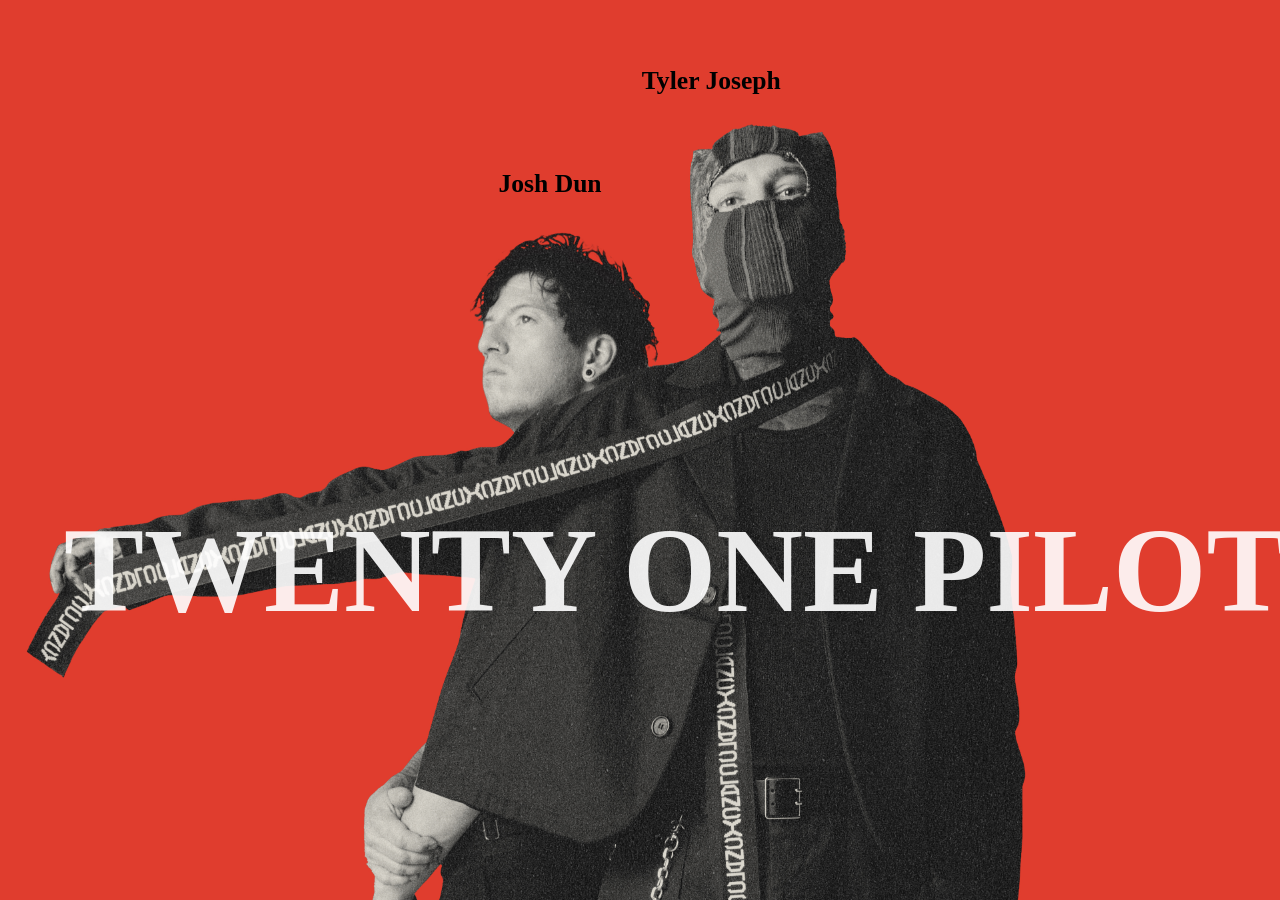
==== index.html @ e41e5c64 "Add files via upload" ====
<!DOCTYPE html>
<html lang="en">
<head>
    <meta charset="UTF-8">
    <meta name="viewport" content="width=device-width, initial-scale=1.0">
    <title>TWENTY ONE PILOTS</title>
    <link rel="stylesheet" href="Index.css">

</head>
<body>

<h1 class="nomebanda">Twenty One Pilots</h1>

<h2 class = "vocalista">Tyler Joseph</h2>
<h3 class = "baterista">Josh Dun</h3>



</body>
</html>
---- Index.css ----
body{
    background-image: url(imagem/celular.jpg);
    background-size: cover;
    background-position: center;
    background-repeat: no-repeat;
    background-attachment: fixed;
    
}
h1{
    color: rgba(209, 44, 44, 0.932);
    font-family: "Nickel Gothic V3 Variable";
    font-stretch: expanded;
    font-size: clamp(60px, 5vw, 90px);
    bottom: 85%;
    right: 15%;
    position: absolute;
    text-transform: uppercase;
    max-width: 80%;
    text-align: center;
    display: inline-block;
    white-space: nowrap;
}

    h3{
    font-family: "Nickel Gothic V3";
    font-size: clamp(20px, 2vw, 28px);
    position: absolute;
    bottom: 50%;
    right: 80%;
    text-align: center;
    white-space: nowrap;
    display: inline-block;
}
    h2{
    font-family: "Nickel Gothic V3";
    font-size: clamp(20px, 2vw, 28px);
    position: absolute;
    bottom: 40%;
    right: 10%;
    text-align: center;
    white-space: nowrap;
    display: inline-block;
}

@media (min-width: 768px) and (max-width: 1024px){

    body{
        background-image: url(imagem/tablet.jpg);
    }
    h1{
    color: rgba(255, 255, 255, 0.904);
    font-family: "Nickel Gothic V3 Variable";
    font-stretch: expanded;
    font-size: clamp(60px, 5vw, 90px);
    bottom: 20%;
    right: 15%;
    position: absolute;
    text-transform: uppercase;
    white-space: nowrap;
    text-align: center;
    display: inline-block;
}
    h2{
    color: rgba(255, 255, 255, 0.904);
    font-family: "Nickel Gothic V3";
    font-size: clamp(20px, 2vw, 28px);
    position: absolute;
    bottom: 78%;
    right: 35%;
    text-align: center;
    white-space: nowrap;
    display: inline-block;
}
    h3{
    color: rgba(255, 255, 255, 0.904);
    font-family: "Nickel Gothic V3";
    font-size: clamp(20px, 2vw, 28px);
    position: absolute;
    bottom: 85%;
    right: 60%;
    text-align: center;
    white-space: nowrap;
    display: inline-block;
}
}

@media (min-width: 1025px){
    body{
        background-image: url(imagem/pc.jpg);
        margin-top: 600px;
    }
    
    h1{
    color: rgba(255, 255, 255, 0.904);
    font-family: "Nickel Gothic V3 Variable";
    font-stretch: 125%;
    font-size: clamp(120px, 2vw, 28px);
    bottom: 20%;
    right: 15%;
    position: absolute;
    text-align: center;
    text-transform: uppercase;
    white-space: nowrap;
    display: inline-block;
}
     
    h2{
    font-family: "Nickel Gothic V3";
    font-size: clamp(14px, 2vw, 28px);
    position: absolute;
    bottom: 87%;
    right: 39%;
    text-align: center;
    white-space: nowrap;
    display: inline-block;
}
    h3{
    font-family: "Nickel Gothic V3";
    font-stretch: expanded;
    font-size: clamp(14px, 2vw, 28px);
    position: absolute;
    bottom: 75%;
    right: 53%;
    text-align: center;
    white-space: nowrap;
    display: inline-block;
}
    
}
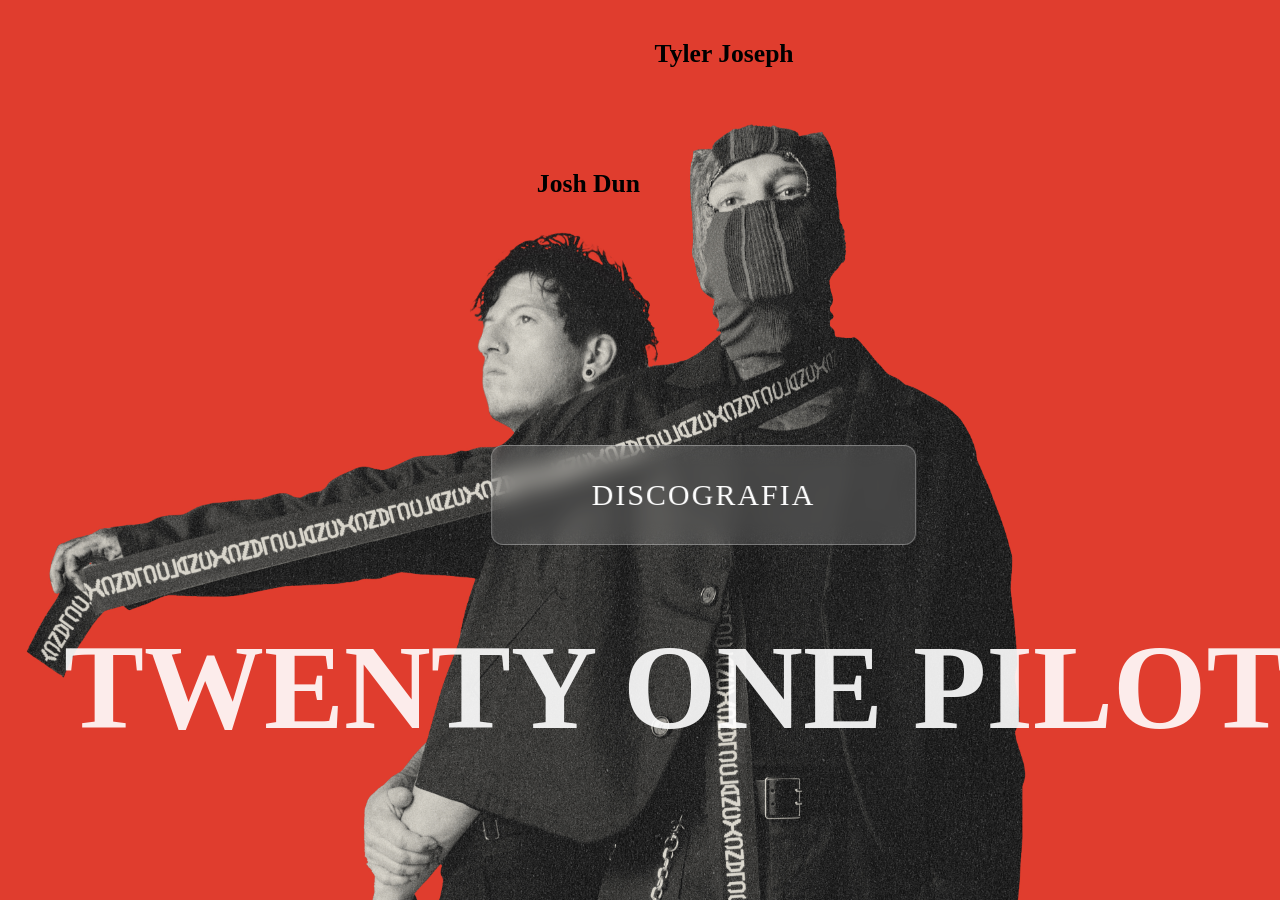
==== commit f9edf0ef: "Add files via upload" ====
--- a/index.html
+++ b/index.html
@@ -1,5 +1,5 @@
 <!DOCTYPE html>
-<html lang="en">
+<html lang="pt">
 <head>
     <meta charset="UTF-8">
     <meta name="viewport" content="width=device-width, initial-scale=1.0">
@@ -9,10 +9,26 @@
 </head>
 <body>
 
-<h1 class="nomebanda">Twenty One Pilots</h1>
+<h1 >
+    <a href = "https://www.twentyonepilots.com/" class="nomebanda" target = "blank">Twenty One Pilots</a>
+</h1>
 
-<h2 class = "vocalista">Tyler Joseph</h2>
-<h3 class = "baterista">Josh Dun</h3>
+<h2 >
+   <a href="https://www.instagram.com/tylerrjoseph/" class = "vocalista" target="_blank">
+    Tyler Joseph
+
+   </a> 
+</h2>
+<h3 >
+    
+    <a href = "https://www.instagram.com/joshuadun/" class = "baterista" target="_blank">Josh Dun</a>
+    
+
+</h3>
+
+<a href = "Discografia.html" class = "botao-espelho ">
+    Discografia
+</a>
 
 
 
--- a/Index.css
+++ b/Index.css
@@ -1,4 +1,3 @@
-
 
 body{
     background-image: url(imagem/celular.jpg);
@@ -8,10 +7,95 @@
     background-attachment: fixed;
     
 }
+.vocalista{
+    color: inherit;
+    text-decoration: none;
+    
+}
+.vocalista:hover{
+    color:aliceblue;
+    -webkit-text-stroke: 1px black;
+}
+.baterista{
+    color: inherit;
+    text-decoration: none;
+    
+}
+.nomebanda{
+    color: inherit;
+    text-decoration: none;
+    
+}
+.nomebanda:hover{
+   
+    -webkit-text-stroke: 1px black;
+}
+.baterista:hover{
+    color:aliceblue;
+    -webkit-text-stroke: 1px black;
+}
+.botao-espelho {
+    position: relative;
+    overflow: hidden;
+    display: inline-block;
+    position: absolute;
+    top: 50%;
+    left: 50%;
+    padding: 32px 100px;
+    background: rgba(255, 255, 255, 0.15);
+    backdrop-filter: blur(10px);
+    -webkit-backdrop-filter: blur(10px);
+    border: 1px solid rgba(255, 255, 255, 0.3);
+    border-radius: 12px;
+    color: white;
+    font-family: "Nickel Gothic V3 REGULAR";
+     font-size: 30px; 
+    transform: translate(-50%, -50%);
+    letter-spacing: 2px;
+    text-decoration: none;
+    text-transform: uppercase;
+    transition: 0.3s ease;
+   
+    
+}
+
+
+.botao-espelho::before {
+    content: "";
+    position: absolute;
+    top: 0;
+    left: -100%;
+    width: 100%;
+    height: 100%;
+    background: linear-gradient(
+        90deg,
+        transparent,
+        rgba(255, 255, 255, 0.4),
+        transparent
+    );
+    transition: left 0.6s ease;
+}
+
+.botao-espelho:hover::before {
+    left: 100%;
+}
+
+.botao-espelho:hover {
+    background: rgba(255, 255, 255, 0.25);
+}
+
+
+
+
+.botao-espelho:hover {
+    background: rgba(255, 255, 255, 0.25);
+    transform: translate(-50%, -50%) scale(1.05);  
+}
+
 h1{
     color: rgba(209, 44, 44, 0.932);
-    font-family: "Nickel Gothic V3 Variable";
-    font-stretch: expanded;
+    font-family: "Nickel Gothic V3 Variable REGULAR";
+    font-stretch: wide;
     font-size: clamp(60px, 5vw, 90px);
     bottom: 85%;
     right: 15%;
@@ -27,7 +111,7 @@
     font-family: "Nickel Gothic V3";
     font-size: clamp(20px, 2vw, 28px);
     position: absolute;
-    bottom: 50%;
+    bottom: 30%;
     right: 80%;
     text-align: center;
     white-space: nowrap;
@@ -37,54 +121,14 @@
     font-family: "Nickel Gothic V3";
     font-size: clamp(20px, 2vw, 28px);
     position: absolute;
-    bottom: 40%;
+    bottom: 20%;
     right: 10%;
     text-align: center;
     white-space: nowrap;
     display: inline-block;
 }
 
-@media (min-width: 768px) and (max-width: 1024px){
-
-    body{
-        background-image: url(imagem/tablet.jpg);
-    }
-    h1{
-    color: rgba(255, 255, 255, 0.904);
-    font-family: "Nickel Gothic V3 Variable";
-    font-stretch: expanded;
-    font-size: clamp(60px, 5vw, 90px);
-    bottom: 20%;
-    right: 15%;
-    position: absolute;
-    text-transform: uppercase;
-    white-space: nowrap;
-    text-align: center;
-    display: inline-block;
-}
-    h2{
-    color: rgba(255, 255, 255, 0.904);
-    font-family: "Nickel Gothic V3";
-    font-size: clamp(20px, 2vw, 28px);
-    position: absolute;
-    bottom: 78%;
-    right: 35%;
-    text-align: center;
-    white-space: nowrap;
-    display: inline-block;
-}
-    h3{
-    color: rgba(255, 255, 255, 0.904);
-    font-family: "Nickel Gothic V3";
-    font-size: clamp(20px, 2vw, 28px);
-    position: absolute;
-    bottom: 85%;
-    right: 60%;
-    text-align: center;
-    white-space: nowrap;
-    display: inline-block;
-}
-}
+
 
 @media (min-width: 1025px){
     body{
@@ -94,10 +138,10 @@
     
     h1{
     color: rgba(255, 255, 255, 0.904);
-    font-family: "Nickel Gothic V3 Variable";
-    font-stretch: 125%;
+    font-family: "Nickel Gothic V3 Variable REGULAR";
+    
     font-size: clamp(120px, 2vw, 28px);
-    bottom: 20%;
+    bottom: 7%;
     right: 15%;
     position: absolute;
     text-align: center;
@@ -110,24 +154,102 @@
     font-family: "Nickel Gothic V3";
     font-size: clamp(14px, 2vw, 28px);
     position: absolute;
-    bottom: 87%;
-    right: 39%;
+    bottom: 90%;
+    right: 38%;
     text-align: center;
     white-space: nowrap;
     display: inline-block;
 }
     h3{
     font-family: "Nickel Gothic V3";
-    font-stretch: expanded;
+    
     font-size: clamp(14px, 2vw, 28px);
     position: absolute;
     bottom: 75%;
-    right: 53%;
-    text-align: center;
-    white-space: nowrap;
-    display: inline-block;
-}
-    
-}
-
-
+    right: 50%;
+    text-align: center;
+    white-space: nowrap;
+    display: inline-block;
+}
+a:hover{
+    color:aliceblue;
+    -webkit-text-stroke: 1px black;
+}
+.nomebanda:hover{
+    -webkit-text-stroke: 1px black;
+}
+
+
+.botao-espelho {
+    position: relative;
+    overflow: hidden;
+    display: inline-block;
+    position: absolute;
+    top: 55%;
+    left: 55%;
+    padding: 32px 100px;
+    background: rgba(255, 255, 255, 0.15);
+    backdrop-filter: blur(10px);
+    -webkit-backdrop-filter: blur(10px);
+    border: 1px solid rgba(255, 255, 255, 0.3);
+    border-radius: 12px;
+    color: white;
+    font-family: "Nickel Gothic V3 REGULAR";
+     font-size: 30px; 
+    transform: translate(-50%, -50%);
+    letter-spacing: 2px;
+    text-decoration: none;
+    text-transform: uppercase;
+    transition: 0.3s ease;
+   
+    
+}
+
+
+.botao-espelho::before {
+    content: "";
+    position: absolute;
+    top: 0;
+    left: -100%;
+    width: 100%;
+    height: 100%;
+    background: linear-gradient(
+        90deg,
+        transparent,
+        rgba(255, 255, 255, 0.4),
+        transparent
+    );
+    transition: left 0.6s ease;
+}
+
+.botao-espelho:hover::before {
+    left: 100%;
+}
+
+.botao-espelho:hover {
+    background: rgba(255, 255, 255, 0.25);
+}
+
+
+
+
+.botao-espelho:hover {
+    background: rgba(255, 255, 255, 0.25);
+    transform: translate(-50%, -50%) scale(1.05);  
+}
+
+
+
+
+
+
+
+
+
+
+
+
+
+
+
+}
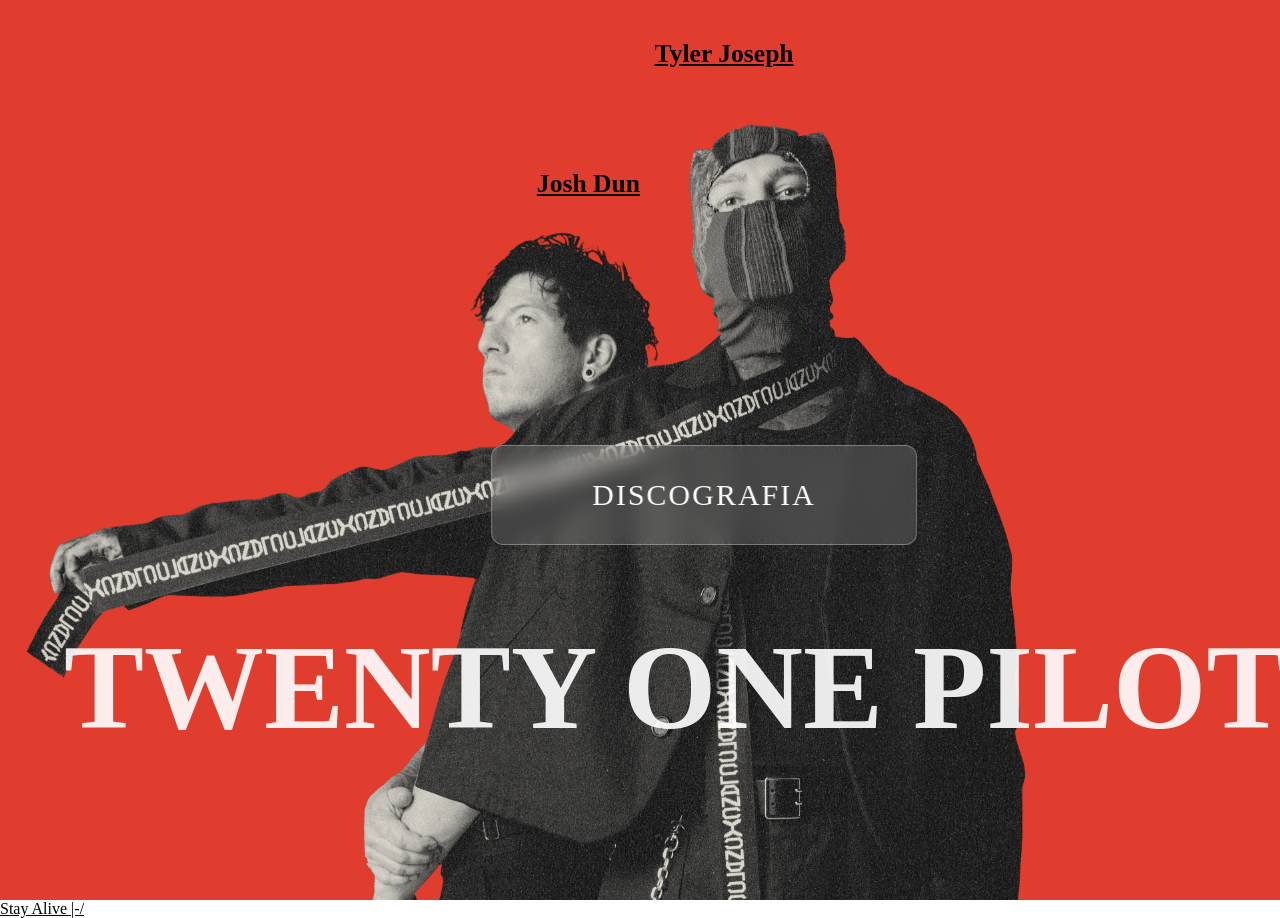
==== commit 49640248: "Add files via upload" ====
--- a/index.html
+++ b/index.html
@@ -30,6 +30,7 @@
     Discografia
 </a>
 
+<a href=" https://cvv.org.br/" class="stayalive" target = "blank">Stay Alive |-/</a>
 
 
 </body>
--- a/Index.css
+++ b/Index.css
@@ -7,9 +7,10 @@
     background-attachment: fixed;
     
 }
+
 .vocalista{
     color: inherit;
-    text-decoration: none;
+    text-decoration: underline;
     
 }
 .vocalista:hover{
@@ -18,7 +19,7 @@
 }
 .baterista{
     color: inherit;
-    text-decoration: none;
+    text-decoration: underline;
     
 }
 .nomebanda{
@@ -127,6 +128,21 @@
     white-space: nowrap;
     display: inline-block;
 }
+.stayalive{
+    color: inherit;
+    text-decoration: underline;
+    position: relative;
+    overflow: hidden;
+    display: inline-block;
+    position: absolute;
+    top: 100%;
+    left: 0%;
+}
+.stayalive:hover{
+    color:aliceblue;
+}
+
+
 
 
 
@@ -171,9 +187,13 @@
     white-space: nowrap;
     display: inline-block;
 }
-a:hover{
-    color:aliceblue;
-    -webkit-text-stroke: 1px black;
+.stayalive{
+    color: inherit;
+    text-decoration: underline;
+}
+.stayalive:hover{
+    color:aliceblue;
+    
 }
 .nomebanda:hover{
     -webkit-text-stroke: 1px black;
